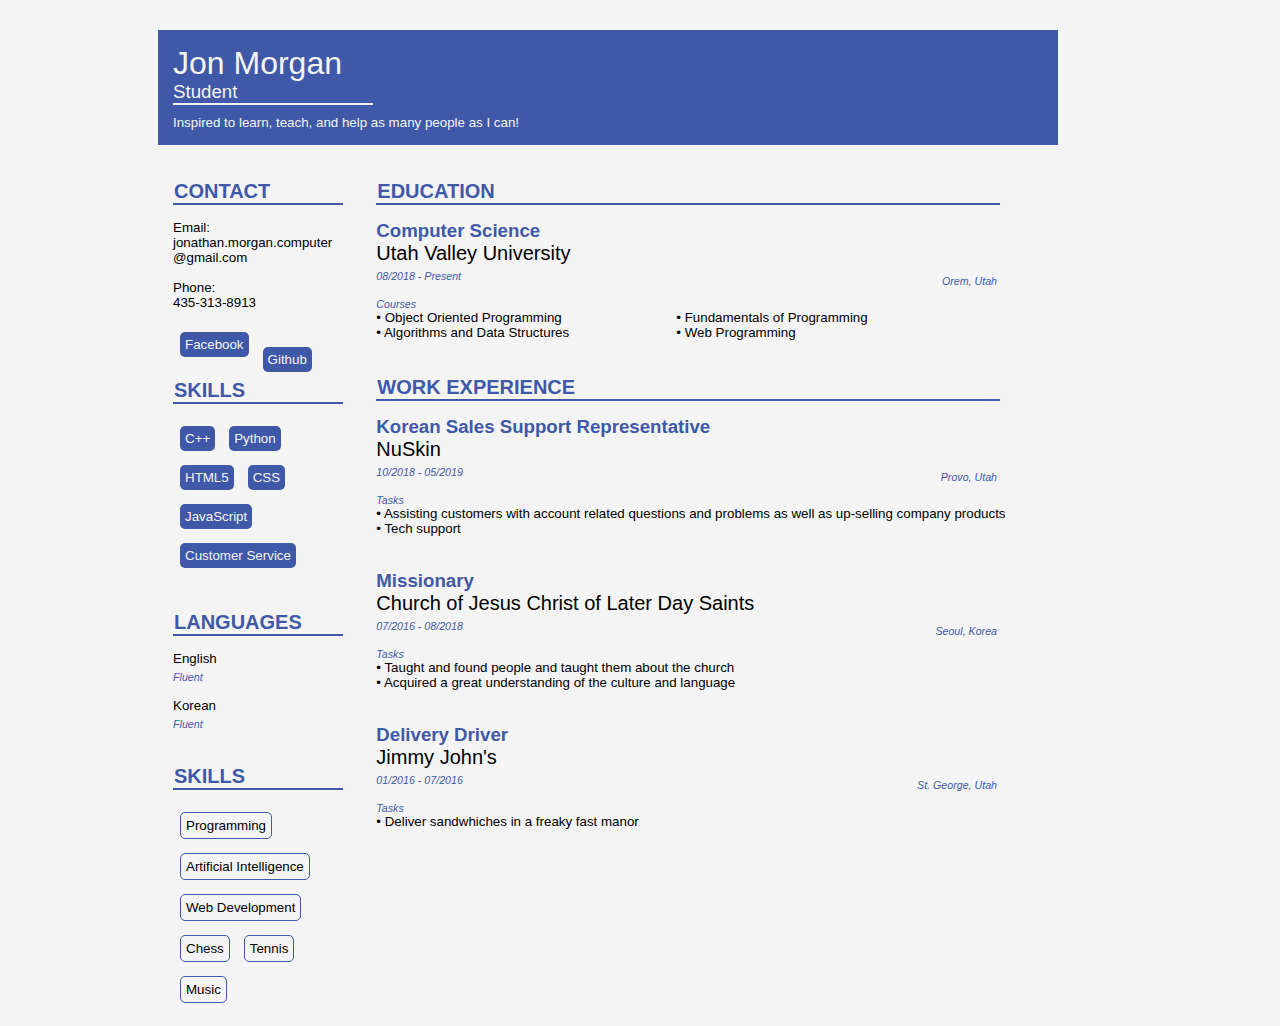
==== index.html @ d068ef10 "Fixed formating of files" ====
<!DOCTYPE html5>
<html>

<head>
	<meta charset="UTF-8">
	<title>My Resume</title>
	<link rel="stylesheet" href="css/css.css">
</head>


<body>


<header>
	<div class="headLine">
		<h1>Jon Morgan</h1>
		<h3>Student</h3>
		Inspired to learn, teach, and help as many people as I can!
	</div>
</header>
	<div id="paddingForbody">

		<div class="rightColumn">
			<div class="headerTemplate">Education</div>
			<div class="bigBlue">Computer Science</div>
			<div class="underBigblue">Utah Valley University</div>
			<div class="littleBlue"><div class="floatLeft">08/2018 - Present</div></div>
			<div class="littleBlue"><div class="floatRight">Orem, Utah</div></div>
			<br>
			<div class="littleBlue">Courses</div>
			<ul>
				<div id="courseList">
				<li>• Object Oriented Programming</li>
				<li>• Fundamentals of Programming</li>
				<li>• Algorithms and Data Structures</li>
				<li>• Web Programming</li>
				</div>
			</ul>
			
			<div class="headerTemplate">Work Experience</div>
			<div class="bigBlue">Korean Sales Support Representative</div>
			<div class="underBigblue">NuSkin</div>
			<div class="littleBlue"><div class="floatLeft">10/2018 - 05/2019</div></div>
			<div class="littleBlue"><div class="floatRight">Provo, Utah</div></div>
			<br>
			<div class="littleBlue">Tasks</div>
			<ul>
				<li>• Assisting customers with account related questions and problems as well as up-selling company products</li>
				<li>• Tech support</li>
			</ul>



			<br><br>
			
			<div class="bigBlue">Missionary</div>
			<div class="underBigblue">Church of Jesus Christ of Later Day Saints</div>
			<div class="littleBlue"><div class="floatLeft">07/2016 - 08/2018</div></div>
			<div class="littleBlue"><div class="floatRight">Seoul, Korea</div></div>
			<br>
			<div class="littleBlue">Tasks</div>
			<ul>
				<li>• Taught and found people and taught them about the church</li>
				<li>• Acquired a great understanding of the culture and language</li>
			</ul>

			<br><br>

			<div class="bigBlue">Delivery Driver</div>
			<div class="underBigblue">Jimmy John's</div>
			<div class="littleBlue"><div class="floatLeft">01/2016 - 07/2016</div></div>
			<div class="littleBlue"><div class="floatRight">St. George, Utah</div></div>
			<br>
			<div class="littleBlue">Tasks</div>
			<ul>
				<li>• Deliver sandwhiches in a freaky fast manor</li>
			</ul>
		</div><!--Right Column-->

		<div class="leftColumn">
			<div class="contact">
				<div class="headerTemplate">Contact</div>
				Email:<br>
				jonathan.morgan.computer<br>@gmail.com<br><br>

				Phone:<br>
				435-313-8913<br><br>

				<a href="https://www.facebook.com/jonathan.morgan.98837">Facebook</a><br>
				<a href="https://github.com/Jon-nim">Github</a><br>
			</div>
			
			
			<div class="headerTemplate">
					Skills
			</div>
			<div class="skills">
				<ul>
					<div class="skillBox"><li>C++</li></div>
					<div class="skillBox"><li>Python</li></div>
					<div class="skillBox"><li>HTML5</li></div>
					<div class="skillBox"><li>CSS</li></div>
					<div class="skillBox"><li>JavaScript</li></div>
					<div class="skillBox"><li>Customer Service</li></div>
				</ul>
			</div>


			<div class="headerTemplate">
					Languages
			</div>
			<div class="contact">
				English<br>
				<div class="littleBlue">Fluent</div><br>

				Korean<br>
				<div class="littleBlue">Fluent</div><br>
			</div>

			<div class="headerTemplate">
					Skills
			</div>
			<div class="skills">
				<ul>
					<div class="interestBox"><li>Programming</li></div>
					<div class="interestBox"><li>Artificial Intelligence</li></div>
					<div class="interestBox"><li>Web Development</li></div>
					<div class="interestBox"><li>Chess</li></div>
					<div class="interestBox"><li>Tennis</li></div>
					<div class="interestBox"><li>Music</li></div>
				</ul>
			</div>

		</div><!--Left Column-->
	</div> <!--Padding for body-->

	<script>
		var doc1 = 'resume.html';
		var myObj = JSON.parse(doc1)
	</script>

</body>
</html>
---- css/css.css ----
a{
    text-decoration: none;
    display:flex;
    float:left;

    padding:5px;
    background-color:#3f59a8;
    margin:7px;
    color:#f4f4f4;
    border-radius:5px;
    font-size:10pt;
}

body{
    padding-left: 10%;
    padding-right: 10%;
    margin:30px;  
    background-color:#f4f4f4; 
    font-family:Arial, Helvetica, sans-serif;
    max-width: 900px;
    max-height: 100000px;

}

ul{
    padding:0;
    display:inline-block;
    margin-top:0px;
    list-style:none;
}

#paddingForbody{
    padding:15px 1px 15px 15px;
}

.leftColumn{
    float:left;
    width:20%;
    padding-right:3%;
}

.rightColumn{
    float:right;
    width:77%;
}


.headLine{
    background-color: #3f59a8;
    color:#f4f4f4;
    font-family:Arial, Helvetica, sans-serif;
    padding:5px 10px 15px 15px;
    font-weight:normal;
    font-size:10pt;
    
    
}

.headLine h1{
    font-weight: normal;
    padding:0px;
    margin-bottom:-20px;
    margin-top: 10px;
    font-size:24pt;
}

.headLine h3{
    
    font-weight: normal;
    border-bottom:2px solid;
    width:200px;
    font-size:14pt;
    margin-bottom:10px
}

.headerTemplate{
    font-weight:bolder;
    font-size:15pt;
    color:#3f59a8;
    border-bottom: 2px solid;
    margin-top: 10px;
    margin-bottom: 15px;
    padding:10px 10px 0px 1px;
    width:90%;
    text-transform:uppercase;
}

.contact{
    font-size:10pt;
    overflow-wrap: break-word;
}

.skillBox{
    display:flex;
    float:left;
    padding:5px;
    background-color:#3f59a8;
    margin:7px;
    color:#f4f4f4;
    border-radius:5px;
    font-size:10pt;
}

.interestBox{
    display:flex;
    float:left;
    padding:5px;
    border: 1px #3f59a8 solid;
    margin:7px;
    border-radius:5px;
    font-size:10pt;
}

.littleBlue{
    padding-top:5px;
    font-size: 8pt;
    font-style: italic;
    color:#3f59a8;
    

}

.bigBlue{
    font-weight: bold;
    font-size: 14pt;
    color:#3f59a8;
}

.underBigblue{
    font-size:15pt;
    font-weight: normal;
}

.rightColumn li{
    font-size: 10pt;
    padding: 0px 5px 0px 0px;
    float:left;

}

#courseList li{
    padding: 0px 5px 0px 0px;
    padding-bottom: 0px;
    padding-right: 50px;
    float:left;
    display:flex;
    width:250px
}

.floatRight{
    float:right;
    display:inline-flex;
    padding-right:60px;
}

.floatLeft{
    float:left;
    display:inline-flex;
}
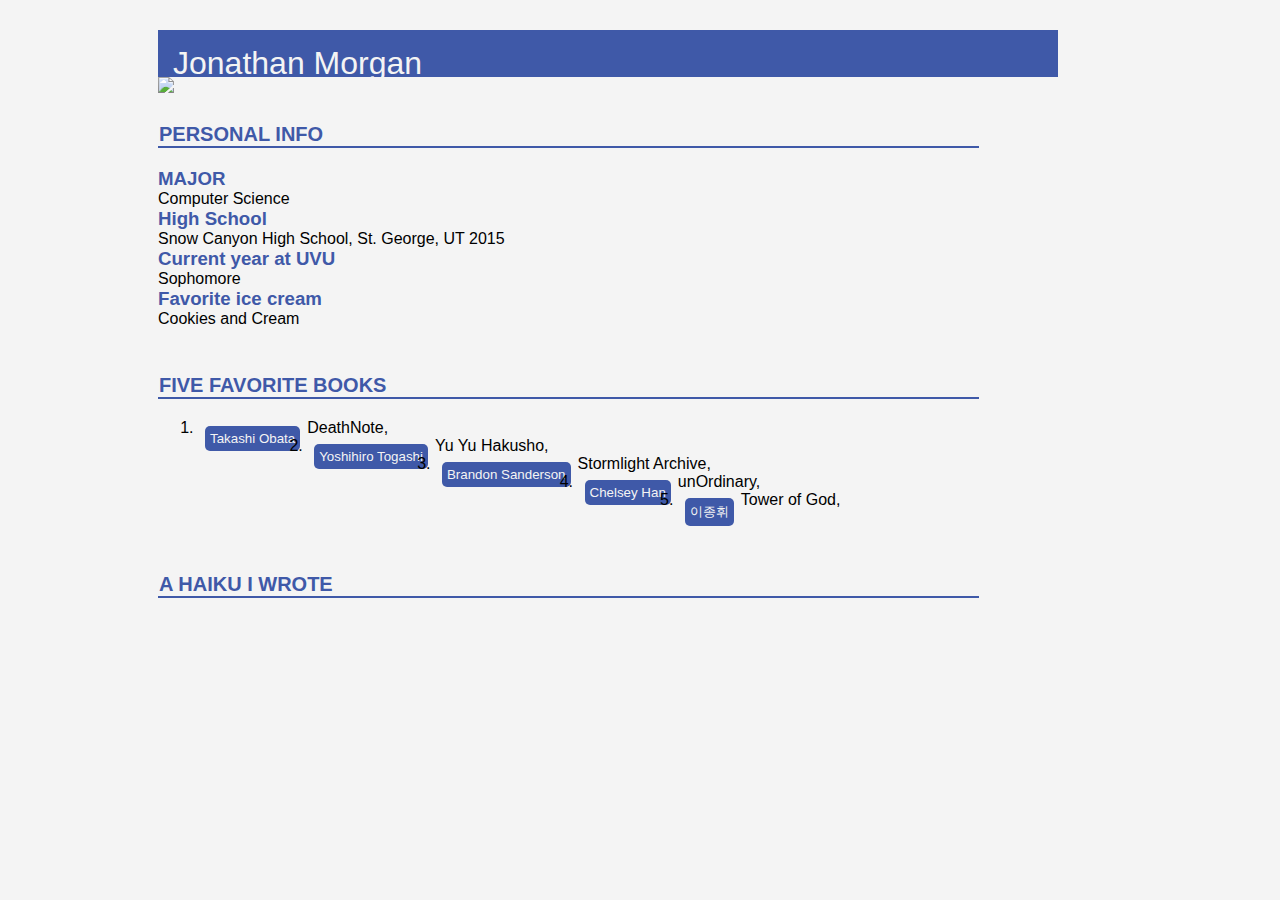
==== commit 99054c58: "Just about done" ====
--- a/index.html
+++ b/index.html
@@ -3,142 +3,76 @@
 
 <head>
 	<meta charset="UTF-8">
-	<title>My Resume</title>
+	<title>About Jonathan</title>
 	<link rel="stylesheet" href="css/css.css">
 </head>
 
 
 <body>
+	<div id = "backgroundImage"><!--Mass Div-->
+		<div id = "paddingHere">
+			<header>
+				<div class="headLine">
+					<h1>Jonathan Morgan</h1>
+				</div>
+			</header>
+			<div class="MainBody">
+				<div id="imgContainer"><img src = "img/IMG-2669.JPG" id="profilePic"></div>
+
+				<h2><div class="headerTemplate">Personal Info</div></h2>
+				<ul>
+						
+					<li>
+						<div class="bigBlue">MAJOR</div></li>
+						<div>Computer Science</div>
+
+					<li>
+						<div class="bigBlue">High School</div></li>
+						<div>Snow Canyon High School, St. George, UT 2015</div>
+
+					<li>
+						<div class="bigBlue">Current year at UVU</div></li>
+						<div>Sophomore</div>
+
+					<li>
+					<div class="bigBlue">Favorite ice cream</div></li>
+					<div>Cookies and Cream</div>
+
+				</ul>
 
 
-<header>
-	<div class="headLine">
-		<h1>Jon Morgan</h1>
-		<h3>Student</h3>
-		Inspired to learn, teach, and help as many people as I can!
-	</div>
-</header>
-	<div id="paddingForbody">
-
-		<div class="rightColumn">
-			<div class="headerTemplate">Education</div>
-			<div class="bigBlue">Computer Science</div>
-			<div class="underBigblue">Utah Valley University</div>
-			<div class="littleBlue"><div class="floatLeft">08/2018 - Present</div></div>
-			<div class="littleBlue"><div class="floatRight">Orem, Utah</div></div>
-			<br>
-			<div class="littleBlue">Courses</div>
-			<ul>
-				<div id="courseList">
-				<li>• Object Oriented Programming</li>
-				<li>• Fundamentals of Programming</li>
-				<li>• Algorithms and Data Structures</li>
-				<li>• Web Programming</li>
-				</div>
-			</ul>
-			
-			<div class="headerTemplate">Work Experience</div>
-			<div class="bigBlue">Korean Sales Support Representative</div>
-			<div class="underBigblue">NuSkin</div>
-			<div class="littleBlue"><div class="floatLeft">10/2018 - 05/2019</div></div>
-			<div class="littleBlue"><div class="floatRight">Provo, Utah</div></div>
-			<br>
-			<div class="littleBlue">Tasks</div>
-			<ul>
-				<li>• Assisting customers with account related questions and problems as well as up-selling company products</li>
-				<li>• Tech support</li>
-			</ul>
+				<h2><div class="headerTemplate">Five favorite books</div></h2>
+				<ol>
+					<li>
+						DeathNote, <a href="https://www.iamag.co/the-art-of-takeshi-obata/">Takashi Obata</a>
+					</li>
+					<li>
+						Yu Yu Hakusho, <a href="https://en.wikipedia.org/wiki/Yoshihiro_Togashi">Yoshihiro Togashi</a>
+					</li>
+					<li>
+						Stormlight Archive, <a href="https://www.brandonsanderson.com/">Brandon Sanderson</a>
+					</li>
+					<li>
+						unOrdinary, <a href="https://unordinary.fandom.com/wiki/Uru-chan">Chelsey Han</a>
+					</li>
+					<li>
+						Tower of God, <a href="https://towerofgod.fandom.com/wiki/SIU">이종휘</a>
+					</li>
+				</ol>
+				<br>
 
 
 
-			<br><br>
-			
-			<div class="bigBlue">Missionary</div>
-			<div class="underBigblue">Church of Jesus Christ of Later Day Saints</div>
-			<div class="littleBlue"><div class="floatLeft">07/2016 - 08/2018</div></div>
-			<div class="littleBlue"><div class="floatRight">Seoul, Korea</div></div>
-			<br>
-			<div class="littleBlue">Tasks</div>
-			<ul>
-				<li>• Taught and found people and taught them about the church</li>
-				<li>• Acquired a great understanding of the culture and language</li>
-			</ul>
-
-			<br><br>
-
-			<div class="bigBlue">Delivery Driver</div>
-			<div class="underBigblue">Jimmy John's</div>
-			<div class="littleBlue"><div class="floatLeft">01/2016 - 07/2016</div></div>
-			<div class="littleBlue"><div class="floatRight">St. George, Utah</div></div>
-			<br>
-			<div class="littleBlue">Tasks</div>
-			<ul>
-				<li>• Deliver sandwhiches in a freaky fast manor</li>
-			</ul>
-		</div><!--Right Column-->
-
-		<div class="leftColumn">
-			<div class="contact">
-				<div class="headerTemplate">Contact</div>
-				Email:<br>
-				jonathan.morgan.computer<br>@gmail.com<br><br>
-
-				Phone:<br>
-				435-313-8913<br><br>
-
-				<a href="https://www.facebook.com/jonathan.morgan.98837">Facebook</a><br>
-				<a href="https://github.com/Jon-nim">Github</a><br>
-			</div>
-			
-			
-			<div class="headerTemplate">
-					Skills
-			</div>
-			<div class="skills">
-				<ul>
-					<div class="skillBox"><li>C++</li></div>
-					<div class="skillBox"><li>Python</li></div>
-					<div class="skillBox"><li>HTML5</li></div>
-					<div class="skillBox"><li>CSS</li></div>
-					<div class="skillBox"><li>JavaScript</li></div>
-					<div class="skillBox"><li>Customer Service</li></div>
-				</ul>
-			</div>
 
 
-			<div class="headerTemplate">
-					Languages
-			</div>
-			<div class="contact">
-				English<br>
-				<div class="littleBlue">Fluent</div><br>
+				<h2><div class="headerTemplate">A Haiku I Wrote</div></h2>
+				
+				
+			</div><!--Right Column-->
 
-				Korean<br>
-				<div class="littleBlue">Fluent</div><br>
-			</div>
 
-			<div class="headerTemplate">
-					Skills
-			</div>
-			<div class="skills">
-				<ul>
-					<div class="interestBox"><li>Programming</li></div>
-					<div class="interestBox"><li>Artificial Intelligence</li></div>
-					<div class="interestBox"><li>Web Development</li></div>
-					<div class="interestBox"><li>Chess</li></div>
-					<div class="interestBox"><li>Tennis</li></div>
-					<div class="interestBox"><li>Music</li></div>
-				</ul>
-			</div>
-
-		</div><!--Left Column-->
-	</div> <!--Padding for body-->
-
-	<script>
-		var doc1 = 'resume.html';
-		var myObj = JSON.parse(doc1)
-	</script>
-
+		</div><!--background div-->
+	</div><!--Mass div-->
 </body>
 </html>
 
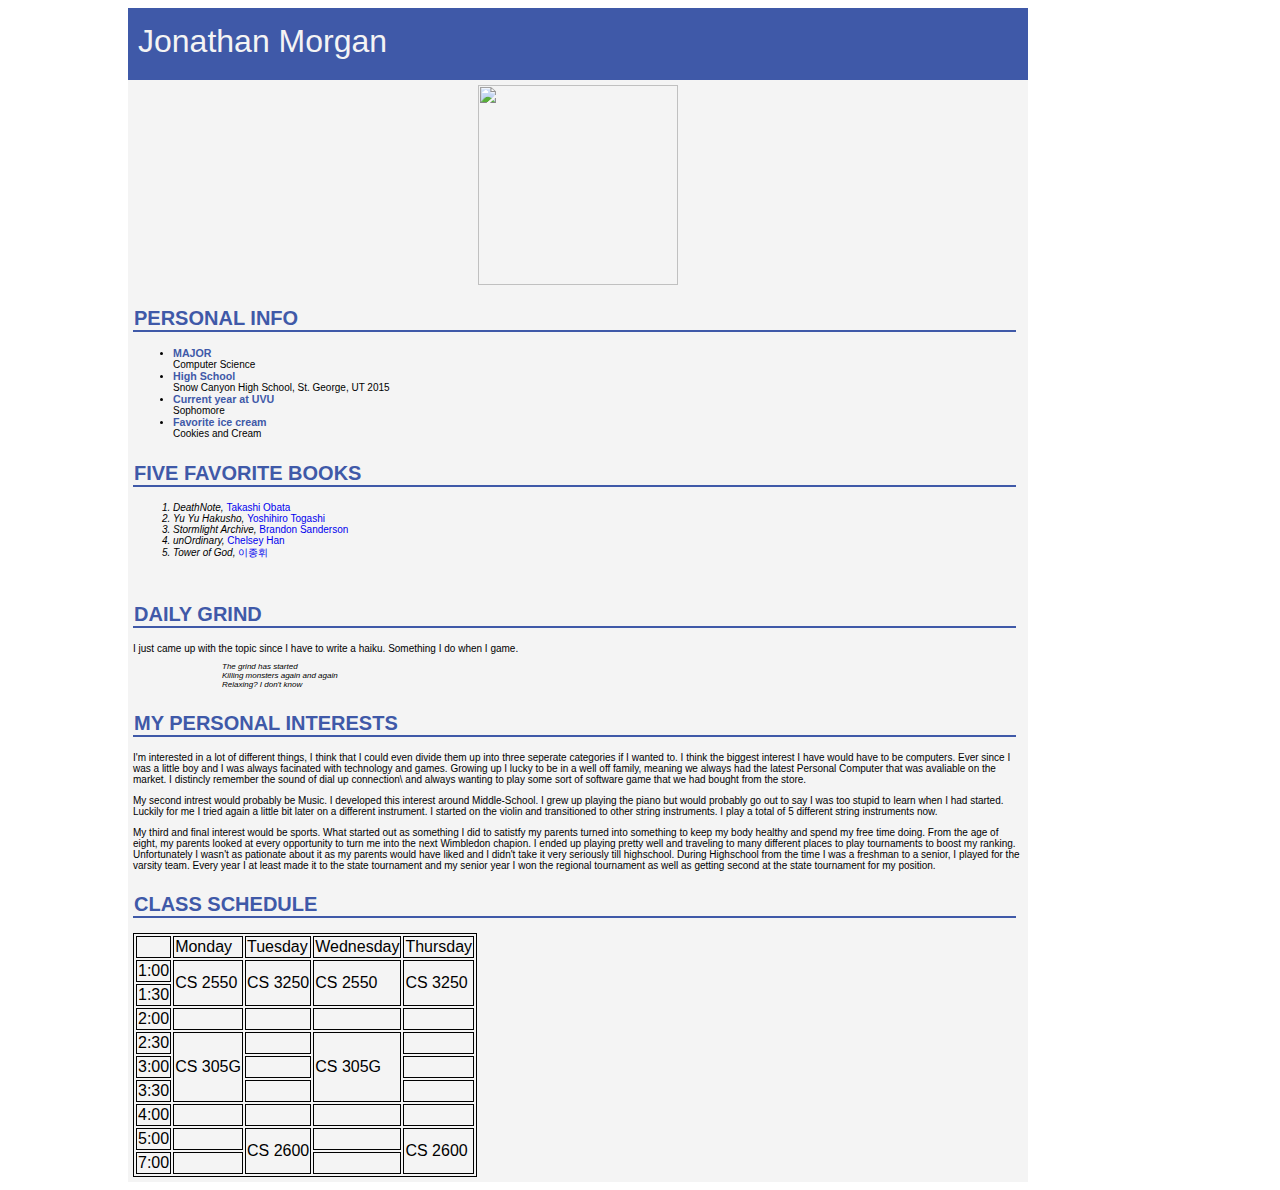
==== commit 1632c3eb: "Last commit?" ====
--- a/index.html
+++ b/index.html
@@ -5,6 +5,7 @@
 	<meta charset="UTF-8">
 	<title>About Jonathan</title>
 	<link rel="stylesheet" href="css/css.css">
+	<link rel="shortcut icon" type="image/jpg" href="img/poro.jpg">
 </head>
 
 
@@ -65,9 +66,106 @@
 
 
 
-				<h2><div class="headerTemplate">A Haiku I Wrote</div></h2>
+				<h2><div class="headerTemplate">Daily Grind</div></h2>
+				I just came up with the topic since I have to write a haiku. Something I do when I game.
+				<div class="haiku"><p>
+					The grind has started<br>
+					Killing monsters again and again<br>
+					Relaxing? I don't know<br>
+				</p></div>
+
+				<h2><div class="headerTemplate">My Personal Interests</div></h2>
+				<p>
+					I'm interested in a lot of different things, I think that I could even divide them up into 
+					three seperate categories if I wanted to. I think the biggest interest I have would have to
+					be computers. Ever since I was a little boy and I was always facinated with technology and
+					games. Growing up I lucky to be in a well off family, meaning we always had the latest Personal
+					Computer that was avaliable on the market. I distincly remember the sound of dial up connection\
+					and always wanting to play some sort of software game that we had bought from the store.
+				</p>
+				<p>
+					My second intrest would probably be Music. I developed this interest around Middle-School. I grew up
+					playing the piano but would probably go out to say I was too stupid to learn when I had started. 
+					Luckily for me I tried again a little bit later on a different instrument. I started on the violin and transitioned
+					to other string instruments. I play a total of 5 different string instruments now. 
+				</p>
+				<p>
+					My third and final interest would be sports. What started out as something I did to satistfy my parents
+					turned into something to keep my body healthy and spend my free time doing. From the age of eight, my parents looked
+					at every opportunity to turn me into the next Wimbledon chapion. I ended up playing pretty well and traveling to many different
+					places to play tournaments to boost my ranking. Unfortunately I wasn't as pationate about it as my parents would have liked
+					and I didn't take it very seriously till highschool. During Highschool from the time I was a freshman to a senior, I played
+					for the varsity team. Every year I at least made it to the state tournament and my senior year I won the regional tournament as well as
+					getting second at the state tournament for my position.	
+				</p>
+
+				<h2><div class="headerTemplate">Class Schedule</div></h2>
+				<table>
+					<tr>
+						<td></td>
+						<td>Monday</td>
+						<td>Tuesday</td>
+						<td>Wednesday</td>
+						<td>Thursday</td>
+					</tr>
+					<tr>
+						<td>1:00</td>
+						<td rowspan = "2">CS 2550</td>
+						<td rowspan = "2">CS 3250</td>
+						<td rowspan = "2">CS 2550</td>
+						<td rowspan = "2">CS 3250</td>
+					</tr>
+					<tr>
+						<td>1:30</td>
+					</tr>
+					<tr>
+						<td>2:00</td>
+						<td></td>
+						<td></td>
+						<td></td>
+						<td></td>
+					</tr>
+					<tr>
+						<td>2:30</td>
+						<td rowspan = "3">CS 305G</td>
+						<td></td>
+						<td rowspan = "3">CS 305G</td>
+						<td></td>
+						
+					</tr>
+					<tr>
+						<td>3:00</td>
+						<td></td>
+						<td></td>
+					</tr>
+					<tr>
+						<td>3:30</td>
+						<td></td>
+						<td></td>
+					</tr>
+					<tr>
+						<td>4:00</td>
+						<td></td>
+						<td></td>
+						<td></td>
+						<td></td>
+					</tr>
+					<tr>
+						<td>5:00</td>
+						<td></td>
+						<td rowspan = "2">CS 2600</td>
+						<td></td>
+						<td rowspan = "2">CS 2600</td>
+					</tr>
+					<tr>
+						<td>7:00</td>
+						<td></td>
+						<td></td>
+					</tr>
+
+
 				
-				
+				</table>
 			</div><!--Right Column-->
 
 
--- a/css/css.css
+++ b/css/css.css
@@ -1,20 +1,22 @@
+html{
+    background-image: url(pf3YhJ.jpg);
+    
+
+}
+
 a{
     text-decoration: none;
-    display:flex;
-    float:left;
-
-    padding:5px;
-    background-color:#3f59a8;
-    margin:7px;
-    color:#f4f4f4;
-    border-radius:5px;
-    font-size:10pt;
+    font-style: normal;
 }
 
 body{
-    padding-left: 10%;
-    padding-right: 10%;
-    margin:30px;  
+    font-size: 10px;
+    padding-left: 0%;
+    padding-right: 0%;
+    
+    margin-left: 10%;  
+    margin-right: 10%;
+
     background-color:#f4f4f4; 
     font-family:Arial, Helvetica, sans-serif;
     max-width: 900px;
@@ -22,26 +24,29 @@
 
 }
 
-ul{
-    padding:0;
-    display:inline-block;
-    margin-top:0px;
-    list-style:none;
+.haiku{
+    font-style:italic;
+    padding-left:10%;
+    font-size: 8
 }
+
+ol{
+    font-style:italic;
+}
+
+table, th, td{
+    border: 1px solid black;
+    
+}
+
 
 #paddingForbody{
     padding:15px 1px 15px 15px;
 }
 
-.leftColumn{
-    float:left;
-    width:20%;
-    padding-right:3%;
-}
 
-.rightColumn{
-    float:right;
-    width:77%;
+.mainBody{
+    padding: 5px;
 }
 
 
@@ -49,17 +54,28 @@
     background-color: #3f59a8;
     color:#f4f4f4;
     font-family:Arial, Helvetica, sans-serif;
-    padding:5px 10px 15px 15px;
+    padding:5px 5px 10px 10px;
     font-weight:normal;
-    font-size:10pt;
+    font-size: 5px;
+    text-align: left;
+
     
     
+    
+}
+#profilePic{
+    height: 200px;
+}
+
+#imgContainer{
+    text-align:center;
+    display : block;
 }
 
 .headLine h1{
     font-weight: normal;
     padding:0px;
-    margin-bottom:-20px;
+    margin-bottom:10px;
     margin-top: 10px;
     font-size:24pt;
 }
@@ -69,7 +85,7 @@
     font-weight: normal;
     border-bottom:2px solid;
     width:200px;
-    font-size:14pt;
+    font-size:10pt;
     margin-bottom:10px
 }
 
@@ -81,39 +97,19 @@
     margin-top: 10px;
     margin-bottom: 15px;
     padding:10px 10px 0px 1px;
-    width:90%;
+    width:98%;
     text-transform:uppercase;
 }
 
 .contact{
-    font-size:10pt;
+    font-size:8pt;
     overflow-wrap: break-word;
 }
 
-.skillBox{
-    display:flex;
-    float:left;
-    padding:5px;
-    background-color:#3f59a8;
-    margin:7px;
-    color:#f4f4f4;
-    border-radius:5px;
-    font-size:10pt;
-}
-
-.interestBox{
-    display:flex;
-    float:left;
-    padding:5px;
-    border: 1px #3f59a8 solid;
-    margin:7px;
-    border-radius:5px;
-    font-size:10pt;
-}
 
 .littleBlue{
     padding-top:5px;
-    font-size: 8pt;
+    font-size: 6pt;
     font-style: italic;
     color:#3f59a8;
     
@@ -122,12 +118,12 @@
 
 .bigBlue{
     font-weight: bold;
-    font-size: 14pt;
+    font-size: 8pt;
     color:#3f59a8;
 }
 
 .underBigblue{
-    font-size:15pt;
+    font-size:10pt;
     font-weight: normal;
 }
 
@@ -141,7 +137,7 @@
 #courseList li{
     padding: 0px 5px 0px 0px;
     padding-bottom: 0px;
-    padding-right: 50px;
+    padding-right: 0px;
     float:left;
     display:flex;
     width:250px
